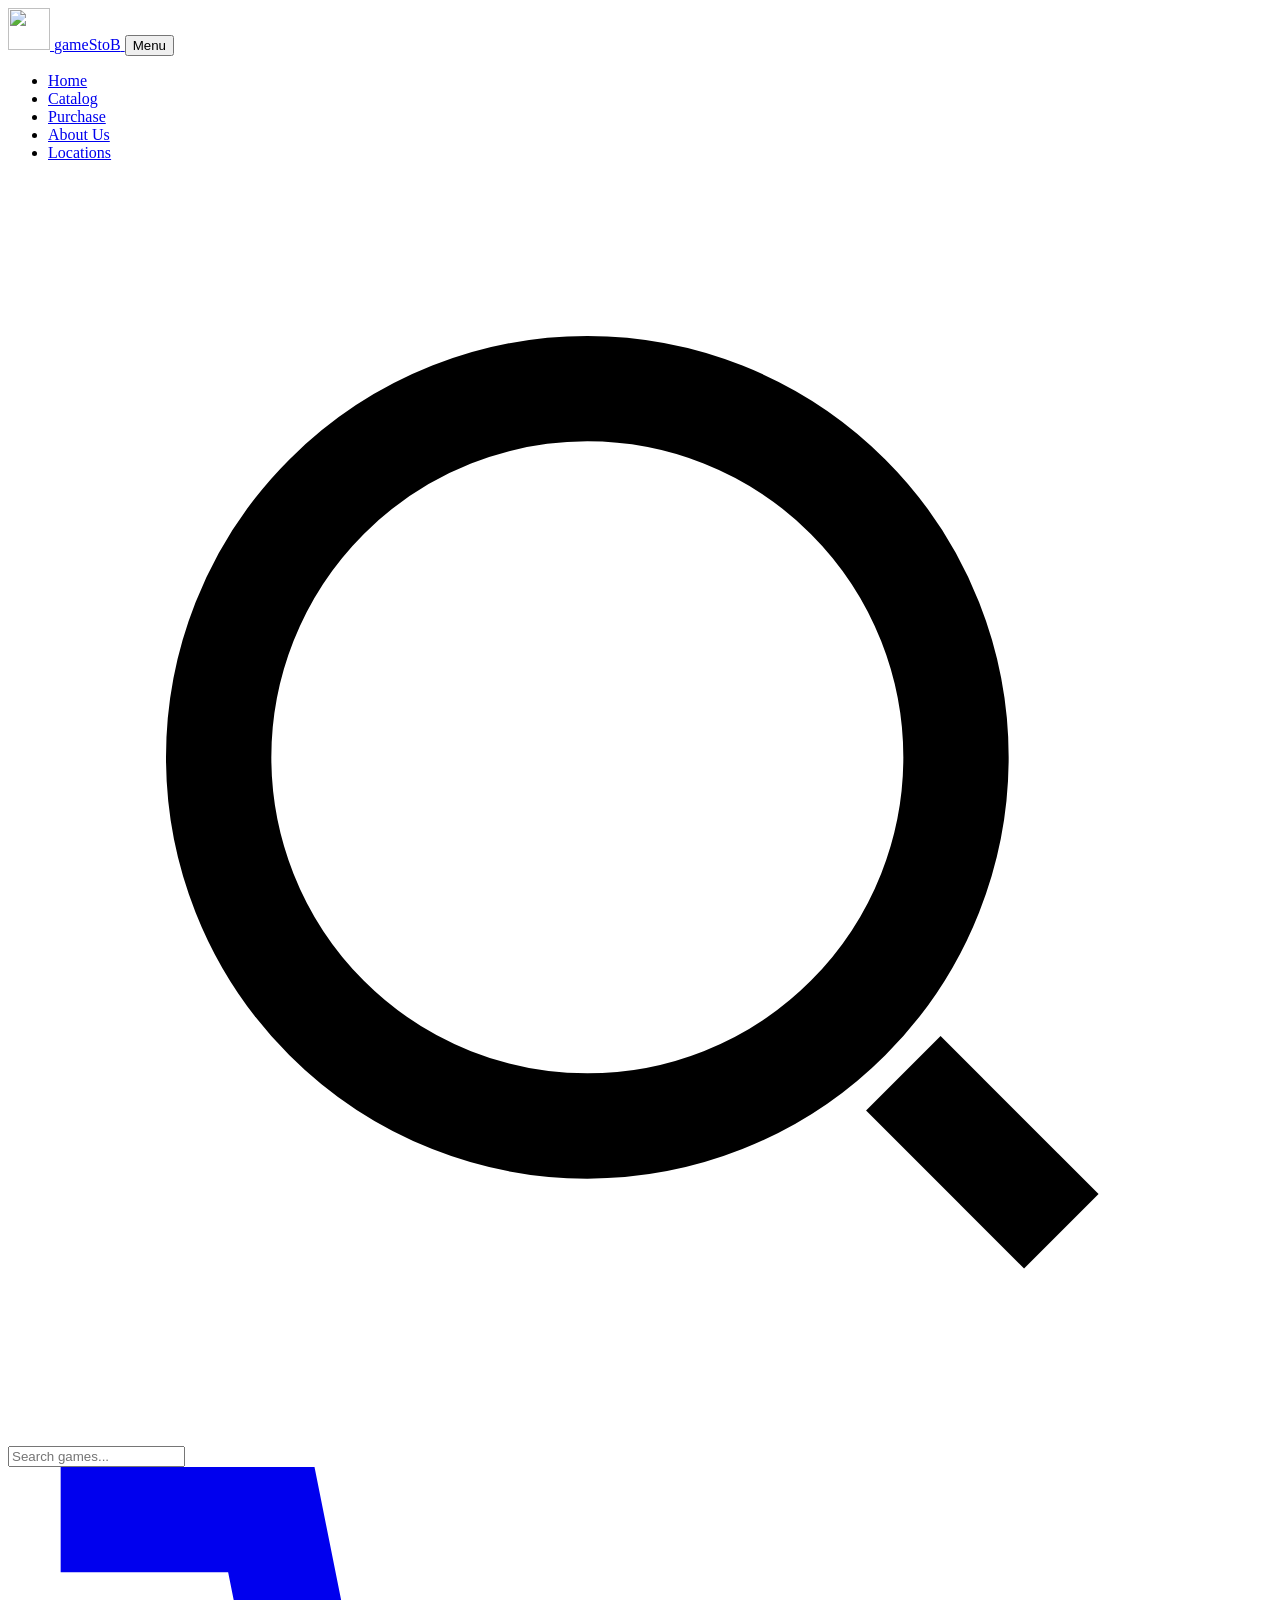
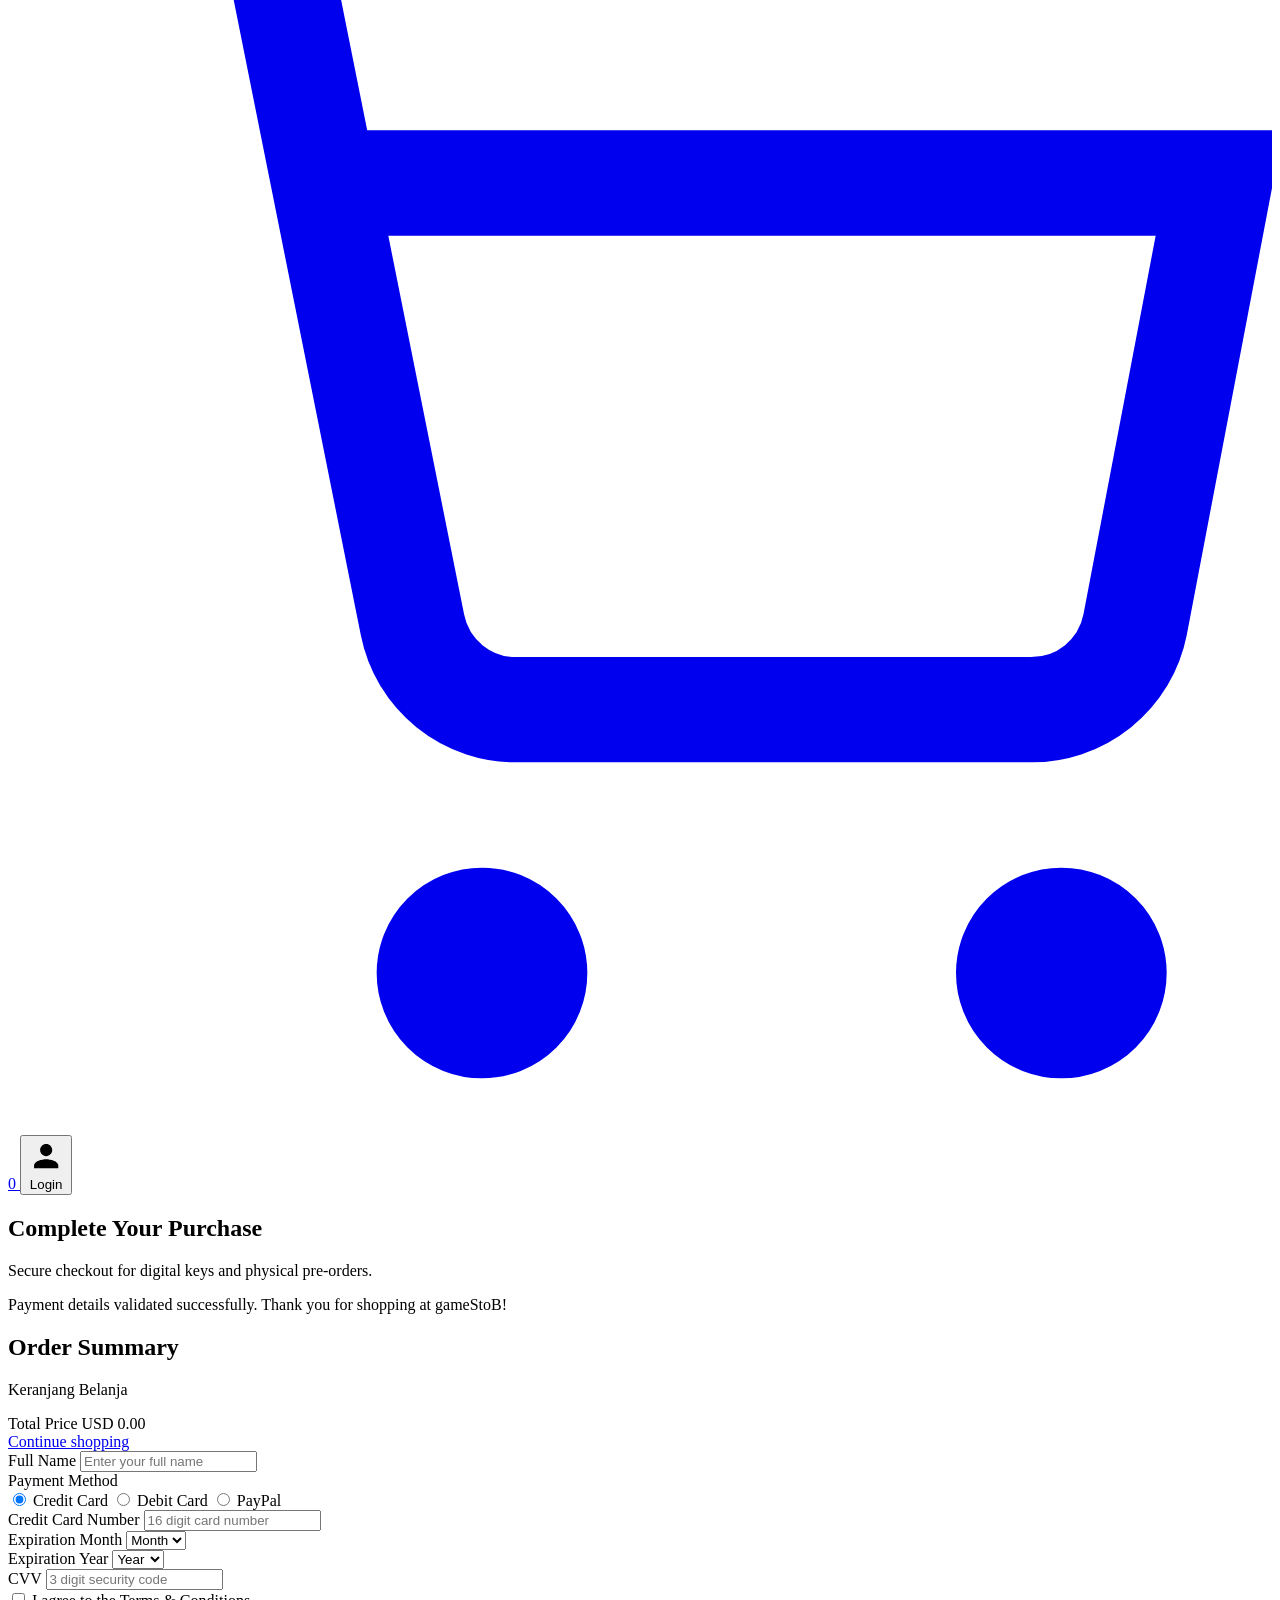
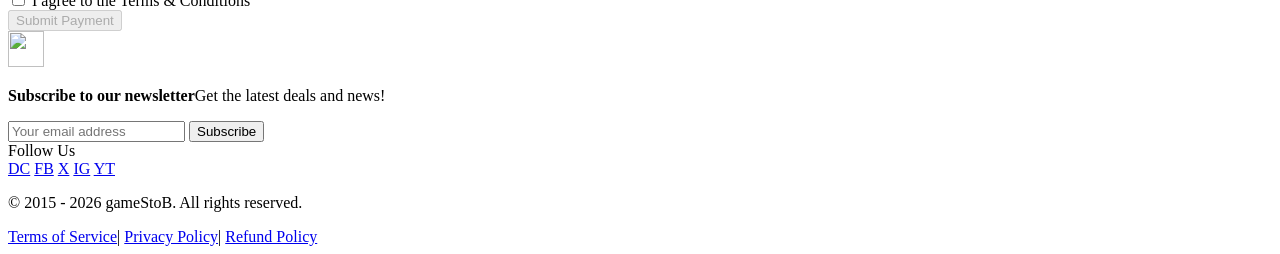
==== purchase.html @ e3c32d3b "Add files via upload" ====
<!DOCTYPE html>
<html lang="en">
<head>
  <meta charset="UTF-8">
  <meta name="viewport" content="width=device-width, initial-scale=1.0">
  <title>gameStoB - Purchase</title>
  <link rel="stylesheet" href="css/styles.css">
</head>
<body>
  <div class="glitch-bg" id="glitchBg" aria-hidden="true">
    <div class="glitch-bg__slice"></div>
    <div class="glitch-bg__noise"></div>
    <div class="glitch-bg__glow" id="glitchGlow"></div>
    <div class="glitch-bg__rgb"></div>
    <div class="glitch-bg__scanlines"></div>
  </div>

  <header class="site-header">
    <div class="header-inner">
      <a href="index.html" class="logo" aria-label="gameStoB home">
        <img src="assets/logo.png" alt="" class="logo-img" width="42" height="42">
        <span class="logo-text">gameStoB</span>
      </a>
      <button type="button" class="nav-toggle" id="navToggle" aria-label="Toggle menu">Menu</button>
      <nav class="main-nav" id="mainNav">
        <ul>
          <li><a href="index.html">Home</a></li>
          <li><a href="catalog.html">Catalog</a></li>
          <li><a href="purchase.html" class="active">Purchase</a></li>
          <li><a href="about.html">About Us</a></li>
          <li><a href="locations.html">Locations</a></li>
        </ul>
      </nav>
      <div class="header-actions">
        <form class="search-form" role="search">
          <svg viewBox="0 0 24 24" fill="none" stroke="currentColor" stroke-width="2" aria-hidden="true">
            <circle cx="11" cy="11" r="7"/><path d="M20 20l-3-3"/>
          </svg>
          <input type="search" placeholder="Search games..." aria-label="Search games">
        </form>
        <a href="purchase.html" class="cart-link" aria-label="Cart">
          <svg viewBox="0 0 24 24" fill="none" stroke="currentColor" stroke-width="2" aria-hidden="true">
            <circle cx="9" cy="21" r="1"/><circle cx="20" cy="21" r="1"/>
            <path d="M1 1h4l2.68 13.39a2 2 0 0 0 2 1.61h9.72a2 2 0 0 0 2-1.61L23 6H6"/>
          </svg>
          <span class="cart-badge" id="cartBadge">0</span>
        </a>
        <button type="button" class="btn-login">
          <svg viewBox="0 0 24 24" fill="currentColor" aria-hidden="true">
            <path d="M12 12c2.21 0 4-1.79 4-4s-1.79-4-4-4-4 1.79-4 4 1.79 4 4 4zm0 2c-2.67 0-8 1.34-8 4v2h16v-2c0-2.66-5.33-4-8-4z"/>
          </svg>
          Login
        </button>
      </div>
    </div>
  </header>

  <main>
    <section class="page-hero">
      <h1>Complete Your <span>Purchase</span></h1>
      <p>Secure checkout for digital keys and physical pre-orders.</p>
    </section>

    <div class="container purchase-page">
      <div id="formSuccess" class="form-success" role="alert">
        Payment details validated successfully. Thank you for shopping at gameStoB!
      </div>

      <div class="purchase-layout">
        <aside class="order-summary" aria-labelledby="orderSummaryTitle">
          <h2 id="orderSummaryTitle" class="order-summary__title">Order Summary</h2>
          <p class="order-summary__subtitle">Keranjang Belanja</p>
          <div id="cart-summary-list" class="cart-summary-list"></div>
          <div class="order-summary__total">
            <span class="order-summary__total-label">Total Price</span>
            <span class="order-summary__total-value" id="cart-total-price">USD 0.00</span>
          </div>
          <a href="catalog.html" class="order-summary__link">Continue shopping</a>
        </aside>

        <div class="purchase-form-column">
      <form class="purchase-form" id="purchaseForm" novalidate>
        <div class="form-group">
          <label for="fullName">Full Name</label>
          <input type="text" id="fullName" name="fullName" placeholder="Enter your full name">
          <span class="error-message" id="fullNameError"></span>
        </div>

        <div class="form-group">
          <span class="label-block">Payment Method</span>
          <div class="radio-group">
            <label><input type="radio" name="paymentMethod" value="credit" checked> Credit Card</label>
            <label><input type="radio" name="paymentMethod" value="debit"> Debit Card</label>
            <label><input type="radio" name="paymentMethod" value="paypal"> PayPal</label>
          </div>
        </div>

        <div class="form-group">
          <label for="cardNumber">Credit Card Number</label>
          <input type="text" id="cardNumber" name="cardNumber" placeholder="16 digit card number" maxlength="16">
          <span class="error-message" id="cardNumberError"></span>
        </div>

        <div class="form-row">
          <div class="form-group">
            <label for="expMonth">Expiration Month</label>
            <select id="expMonth" name="expMonth">
              <option value="">Month</option>
              <option value="01">01</option><option value="02">02</option><option value="03">03</option>
              <option value="04">04</option><option value="05">05</option><option value="06">06</option>
              <option value="07">07</option><option value="08">08</option><option value="09">09</option>
              <option value="10">10</option><option value="11">11</option><option value="12">12</option>
            </select>
          </div>
          <div class="form-group">
            <label for="expYear">Expiration Year</label>
            <select id="expYear" name="expYear">
              <option value="">Year</option>
              <option value="2026">2026</option><option value="2027">2027</option>
              <option value="2028">2028</option><option value="2029">2029</option><option value="2030">2030</option>
            </select>
          </div>
        </div>
        <span class="error-message" id="expirationError"></span>

        <div class="form-group">
          <label for="cvv">CVV</label>
          <input type="number" id="cvv" name="cvv" placeholder="3 digit security code">
          <span class="error-message" id="cvvError"></span>
        </div>

        <div class="form-group checkbox-group">
          <label>
            <input type="checkbox" id="terms" name="terms">
            I agree to the Terms &amp; Conditions
          </label>
          <span class="error-message" id="termsError"></span>
        </div>

        <button type="submit" class="btn-primary" id="submitPaymentBtn" disabled>Submit Payment</button>
      </form>
        </div>
      </div>
    </div>
  </main>

  <footer class="site-footer">
    <div class="newsletter-bar">
      <div class="newsletter-brand">
        <img src="assets/logo.png" alt="" class="logo-img" width="36" height="36">
        <p><strong>Subscribe to our newsletter</strong>Get the latest deals and news!</p>
      </div>
      <form class="newsletter-form" id="newsletterForm">
        <input type="email" placeholder="Your email address" aria-label="Email" required>
        <button type="submit" class="btn-subscribe">Subscribe</button>
      </form>
    </div>
    <div class="footer-social">
      <span>Follow Us</span>
      <div class="social-links">
        <a href="#" class="social-link" aria-label="Discord">DC</a>
        <a href="#" class="social-link" aria-label="Facebook">FB</a>
        <a href="#" class="social-link" aria-label="X">X</a>
        <a href="#" class="social-link" aria-label="Instagram">IG</a>
        <a href="#" class="social-link" aria-label="YouTube">YT</a>
      </div>
    </div>
    <div class="footer-bottom">
      <p>&copy; 2015 - 2026 gameStoB. All rights reserved.</p>
      <div class="footer-policies">
        <a href="#">Terms of Service</a><span class="sep">|</span>
        <a href="#">Privacy Policy</a><span class="sep">|</span>
        <a href="#">Refund Policy</a>
      </div>
    </div>
  </footer>
  <script src="js/script.js"></script>
</body>
</html>
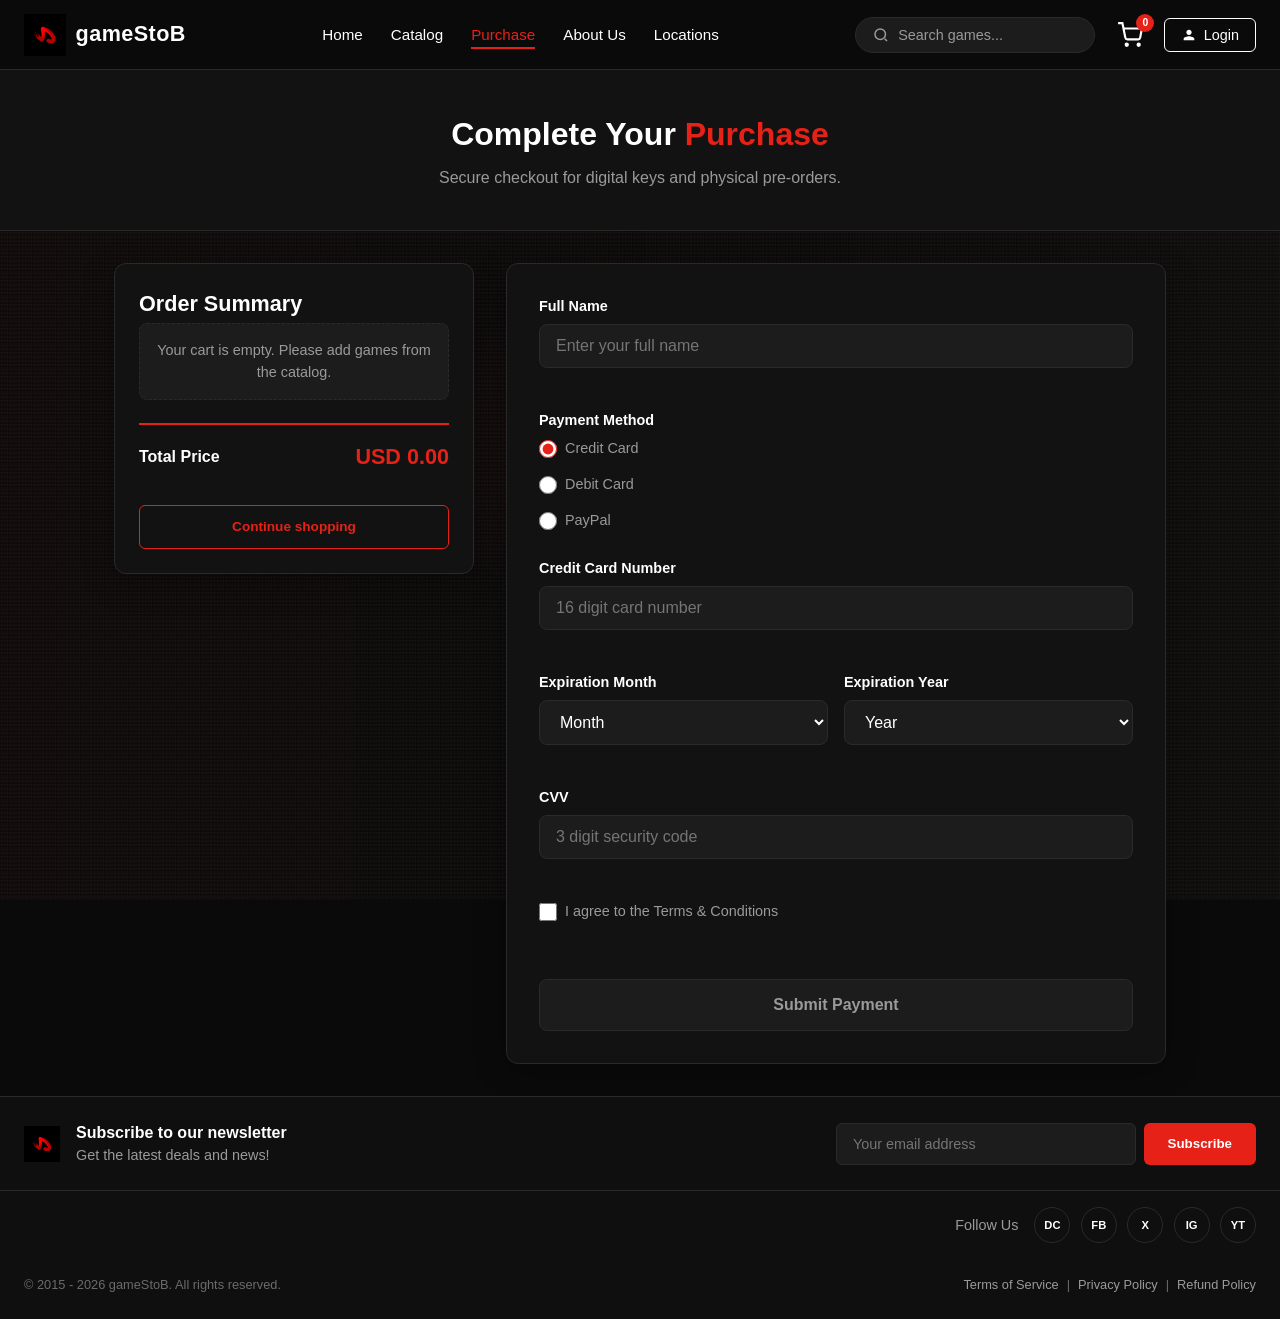
==== commit ed7f8af5: "Update purchase.html" ====
--- a/purchase.html
+++ b/purchase.html
@@ -69,7 +69,6 @@
       <div class="purchase-layout">
         <aside class="order-summary" aria-labelledby="orderSummaryTitle">
           <h2 id="orderSummaryTitle" class="order-summary__title">Order Summary</h2>
-          <p class="order-summary__subtitle">Keranjang Belanja</p>
           <div id="cart-summary-list" class="cart-summary-list"></div>
           <div class="order-summary__total">
             <span class="order-summary__total-label">Total Price</span>
--- a/css/styles.css
+++ b/css/styles.css
@@ -0,0 +1,1685 @@
+/* gameStoB - Dark theme (reference: image_0.png) */
+:root {
+  --bg: #0a0a0a;
+  --bg-section: #0f0f0f;
+  --bg-card: #121212;
+  --bg-input: #1c1c1c;
+  --bg-elevated: #181818;
+  --red: #e62117;
+  --red-hover: #ff2a20;
+  --purple-dlc: #6a26cd;
+  --white: #ffffff;
+  --text-muted: #9a9a9a;
+  --text-dim: #6b6b6b;
+  --border: #2a2a2a;
+  --mouse-x: 50%;
+  --mouse-y: 50%;
+  --glitch-x: 0px;
+  --glitch-y: 0px;
+  --rgb-shift: 0px;
+}
+
+*,
+*::before,
+*::after {
+  box-sizing: border-box;
+  margin: 0;
+  padding: 0;
+}
+
+html {
+  scroll-behavior: smooth;
+}
+
+body {
+  font-family: "Segoe UI", Roboto, "Helvetica Neue", Arial, sans-serif;
+  background-color: var(--bg);
+  color: var(--white);
+  line-height: 1.5;
+  min-height: 100vh;
+  display: flex;
+  flex-direction: column;
+  position: relative;
+  overflow-x: hidden;
+}
+
+a {
+  color: inherit;
+  text-decoration: none;
+  transition: color 0.3s ease, opacity 0.3s ease;
+}
+
+img {
+  max-width: 100%;
+  display: block;
+}
+
+/* Glitch background */
+.glitch-bg {
+  position: fixed;
+  inset: 0;
+  z-index: 0;
+  pointer-events: none;
+  overflow: hidden;
+}
+
+.glitch-bg__slice {
+  position: absolute;
+  inset: 0;
+  background: repeating-linear-gradient(
+    90deg,
+    transparent 0,
+    transparent 2px,
+    rgba(230, 33, 23, 0.02) 2px,
+    rgba(230, 33, 23, 0.02) 4px
+  );
+  transform: translate(var(--glitch-x), var(--glitch-y));
+  transition: transform 0.05s linear;
+}
+
+.glitch-bg__noise {
+  position: absolute;
+  inset: 0;
+  opacity: 0.035;
+  background-image: radial-gradient(var(--white) 1px, transparent 1px);
+  background-size: 3px 3px;
+}
+
+.glitch-bg__glow {
+  position: absolute;
+  width: 400px;
+  height: 400px;
+  left: var(--mouse-x);
+  top: var(--mouse-y);
+  transform: translate(-50%, -50%);
+  background: radial-gradient(
+    circle,
+    rgba(230, 33, 23, 0.12) 0%,
+    rgba(230, 33, 23, 0.04) 40%,
+    transparent 70%
+  );
+  transition: left 0.12s ease, top 0.12s ease;
+}
+
+.glitch-bg__rgb {
+  position: absolute;
+  inset: 0;
+  mix-blend-mode: screen;
+  opacity: 0.04;
+  background: linear-gradient(
+    90deg,
+    rgba(230, 33, 23, 0.5) 0%,
+    transparent 50%,
+    rgba(255, 255, 255, 0.3) 100%
+  );
+  transform: translateX(var(--rgb-shift));
+}
+
+.glitch-bg__scanlines {
+  position: absolute;
+  inset: 0;
+  background: repeating-linear-gradient(
+    0deg,
+    transparent,
+    transparent 2px,
+    rgba(255, 255, 255, 0.015) 2px,
+    rgba(255, 255, 255, 0.015) 4px
+  );
+  animation: scanlines 10s linear infinite;
+}
+
+.glitch-bg.glitch-active .glitch-bg__slice {
+  animation: glitch-slice 0.2s steps(3) 1;
+}
+
+@keyframes scanlines {
+  0% { transform: translateY(0); }
+  100% { transform: translateY(30px); }
+}
+
+@keyframes glitch-slice {
+  0% { clip-path: inset(0 0 0 0); }
+  33% { clip-path: inset(20% 0 60% 0); transform: translate(4px, -2px); }
+  66% { clip-path: inset(60% 0 10% 0); transform: translate(-4px, 2px); }
+  100% { clip-path: inset(0 0 0 0); transform: translate(var(--glitch-x), var(--glitch-y)); }
+}
+
+.site-header,
+main,
+.site-footer {
+  position: relative;
+  z-index: 1;
+}
+
+/* Header */
+.site-header {
+  background-color: var(--bg);
+  border-bottom: 1px solid var(--border);
+  position: sticky;
+  top: 0;
+  z-index: 1000;
+}
+
+.header-inner {
+  display: flex;
+  align-items: center;
+  justify-content: space-between;
+  gap: 1.5rem;
+  max-width: 1400px;
+  margin: 0 auto;
+  padding: 0.85rem 1.5rem;
+}
+
+.logo {
+  display: flex;
+  align-items: center;
+  gap: 0.6rem;
+  flex-shrink: 0;
+  transition: opacity 0.3s ease;
+}
+
+.logo:hover {
+  opacity: 0.9;
+}
+
+.logo-img {
+  height: 42px;
+  width: auto;
+  display: block;
+  object-fit: contain;
+  flex-shrink: 0;
+}
+
+.logo-text {
+  font-size: 1.35rem;
+  font-weight: 800;
+  color: var(--white);
+  letter-spacing: 0.02em;
+}
+
+.main-nav ul {
+  display: flex;
+  list-style: none;
+  gap: 1.75rem;
+}
+
+.main-nav a {
+  color: var(--white);
+  font-weight: 500;
+  font-size: 0.95rem;
+  padding-bottom: 0.25rem;
+  border-bottom: 2px solid transparent;
+  transition: color 0.3s ease, border-color 0.3s ease;
+}
+
+.main-nav a:hover,
+.main-nav a.active {
+  color: var(--red);
+  border-bottom-color: var(--red);
+}
+
+.header-actions {
+  display: flex;
+  align-items: center;
+  gap: 1rem;
+  flex-shrink: 0;
+}
+
+.search-form {
+  display: flex;
+  align-items: center;
+  background: var(--bg-input);
+  border-radius: 999px;
+  padding: 0.5rem 1rem;
+  min-width: 220px;
+  border: 1px solid var(--border);
+  transition: border-color 0.3s ease, box-shadow 0.3s ease;
+}
+
+.search-form:focus-within {
+  border-color: var(--red);
+  box-shadow: 0 0 0 2px rgba(230, 33, 23, 0.2);
+}
+
+.search-form svg {
+  width: 18px;
+  height: 18px;
+  color: var(--text-muted);
+  flex-shrink: 0;
+}
+
+.search-form input {
+  flex: 1;
+  border: none;
+  background: transparent;
+  color: var(--white);
+  margin-left: 0.5rem;
+  font-size: 0.9rem;
+  outline: none;
+}
+
+.search-form input::placeholder {
+  color: var(--text-muted);
+}
+
+.cart-link {
+  position: relative;
+  display: flex;
+  align-items: center;
+  padding: 0.35rem;
+  transition: transform 0.3s ease;
+}
+
+.cart-link:hover {
+  transform: scale(1.08);
+}
+
+.cart-link svg {
+  width: 26px;
+  height: 26px;
+  color: var(--white);
+}
+
+.cart-badge {
+  position: absolute;
+  top: -2px;
+  right: -6px;
+  background: var(--red);
+  color: var(--white);
+  font-size: 0.65rem;
+  font-weight: 700;
+  min-width: 18px;
+  height: 18px;
+  border-radius: 50%;
+  display: flex;
+  align-items: center;
+  justify-content: center;
+}
+
+.btn-login {
+  display: flex;
+  align-items: center;
+  gap: 0.4rem;
+  padding: 0.5rem 1rem;
+  border: 1px solid var(--white);
+  border-radius: 6px;
+  background: transparent;
+  color: var(--white);
+  font-size: 0.9rem;
+  cursor: pointer;
+  transition: background 0.3s ease, border-color 0.3s ease, color 0.3s ease;
+}
+
+.btn-login:hover {
+  background: var(--white);
+  color: var(--bg);
+}
+
+.btn-login svg {
+  width: 16px;
+  height: 16px;
+}
+
+.nav-toggle {
+  display: none;
+  background: transparent;
+  border: 1px solid var(--red);
+  color: var(--red);
+  padding: 0.4rem 0.75rem;
+  border-radius: 6px;
+  cursor: pointer;
+  font-size: 0.9rem;
+}
+
+/* Hero carousel */
+.hero-section {
+  max-width: 1400px;
+  margin: 0 auto;
+  padding: 1rem 1.5rem 0;
+}
+
+.hero-carousel {
+  position: relative;
+  border-radius: 12px;
+  overflow: hidden;
+  min-height: min(65vh, 620px);
+  box-shadow: 0 12px 40px rgba(0, 0, 0, 0.5);
+}
+
+.hero-track-wrapper {
+  overflow: hidden;
+  height: 100%;
+  min-height: min(65vh, 620px);
+}
+
+.hero-track {
+  display: flex;
+  height: 100%;
+  min-height: min(65vh, 620px);
+  transition: transform 0.6s ease;
+}
+
+.hero-slide {
+  min-width: 100%;
+  position: relative;
+  min-height: min(65vh, 620px);
+  display: flex;
+  align-items: center;
+}
+
+.hero-slide__bg {
+  position: absolute;
+  inset: 0;
+  width: 100%;
+  height: 100%;
+  object-fit: cover;
+}
+
+.hero-slide__overlay {
+  position: absolute;
+  inset: 0;
+  background: linear-gradient(
+    90deg,
+    rgba(0, 0, 0, 0.85) 0%,
+    rgba(0, 0, 0, 0.5) 45%,
+    rgba(0, 0, 0, 0.25) 100%
+  );
+}
+
+.hero-slide__stripe {
+  position: absolute;
+  width: 280px;
+  height: 120px;
+  background: var(--red);
+  opacity: 0.85;
+  transform: skewX(-25deg);
+  z-index: 2;
+}
+
+.hero-slide__stripe--top {
+  top: 0;
+  right: 8%;
+}
+
+.hero-slide__stripe--bottom {
+  bottom: 10%;
+  right: 20%;
+  width: 200px;
+  height: 80px;
+  opacity: 0.6;
+}
+
+.hero-slide__content {
+  position: relative;
+  z-index: 3;
+  padding: 3rem 4rem;
+  max-width: 560px;
+}
+
+.hero-slide__label {
+  font-size: 1.5rem;
+  font-weight: 700;
+  letter-spacing: 0.15em;
+  color: var(--white);
+  margin-bottom: 0.25rem;
+}
+
+.hero-slide__title {
+  font-size: clamp(2.5rem, 5vw, 4rem);
+  font-weight: 900;
+  color: var(--red);
+  line-height: 1.05;
+  margin-bottom: 0.75rem;
+}
+
+.hero-slide__discount {
+  font-size: 1.35rem;
+  font-weight: 700;
+  color: var(--white);
+  margin-bottom: 0.5rem;
+}
+
+.hero-slide__discount strong {
+  color: var(--red);
+  font-size: 1.75rem;
+}
+
+.hero-slide__desc {
+  color: var(--text-muted);
+  font-size: 0.95rem;
+  margin-bottom: 1.5rem;
+}
+
+.btn-shop {
+  display: inline-flex;
+  align-items: center;
+  gap: 0.35rem;
+  padding: 0.85rem 1.75rem;
+  background: var(--red);
+  color: var(--white);
+  font-weight: 700;
+  font-size: 0.95rem;
+  border: none;
+  border-radius: 6px;
+  cursor: pointer;
+  transition: background 0.3s ease, box-shadow 0.3s ease, transform 0.3s ease;
+}
+
+.btn-shop:hover {
+  background: var(--red-hover);
+  box-shadow: 0 4px 20px rgba(230, 33, 23, 0.5);
+  transform: translateY(-2px);
+}
+
+.hero-arrow {
+  position: absolute;
+  top: 50%;
+  transform: translateY(-50%);
+  z-index: 10;
+  width: 44px;
+  height: 44px;
+  border-radius: 50%;
+  background: rgba(0, 0, 0, 0.6);
+  border: 1px solid rgba(255, 255, 255, 0.3);
+  color: var(--white);
+  font-size: 1.25rem;
+  cursor: pointer;
+  display: flex;
+  align-items: center;
+  justify-content: center;
+  transition: background 0.3s ease, border-color 0.3s ease;
+}
+
+.hero-arrow:hover {
+  background: var(--red);
+  border-color: var(--red);
+}
+
+.hero-arrow--prev { left: 1rem; }
+.hero-arrow--next { right: 1rem; }
+
+.hero-dots {
+  position: absolute;
+  bottom: 1.25rem;
+  left: 50%;
+  transform: translateX(-50%);
+  display: flex;
+  gap: 0.5rem;
+  z-index: 10;
+}
+
+.hero-dot {
+  width: 10px;
+  height: 10px;
+  border-radius: 50%;
+  border: none;
+  background: rgba(255, 255, 255, 0.5);
+  cursor: pointer;
+  transition: background 0.3s ease, transform 0.3s ease;
+}
+
+.hero-dot.active,
+.hero-dot:hover {
+  background: var(--red);
+  transform: scale(1.2);
+}
+
+/* Features bar */
+.features-bar {
+  max-width: 1400px;
+  margin: 0 auto;
+  padding: 1.25rem 1.5rem;
+  display: grid;
+  grid-template-columns: repeat(3, 1fr);
+  gap: 1.5rem;
+  background: var(--bg-card);
+  border-radius: 0 0 8px 8px;
+  margin-top: -4px;
+}
+
+.feature-item {
+  display: flex;
+  align-items: flex-start;
+  gap: 1rem;
+  padding: 0.5rem;
+  transition: transform 0.3s ease;
+}
+
+.feature-item:hover {
+  transform: translateY(-2px);
+}
+
+.feature-icon {
+  width: 40px;
+  height: 40px;
+  color: var(--red);
+  flex-shrink: 0;
+}
+
+.feature-item h3 {
+  font-size: 1rem;
+  font-weight: 700;
+  margin-bottom: 0.2rem;
+}
+
+.feature-item p {
+  font-size: 0.85rem;
+  color: var(--text-muted);
+}
+
+/* Main layout */
+.container {
+  max-width: 1400px;
+  margin: 0 auto;
+  padding: 2rem 1.5rem;
+}
+
+.home-layout {
+  display: grid;
+  grid-template-columns: 1fr 300px;
+  gap: 2rem;
+  align-items: start;
+}
+
+.home-main {
+  display: flex;
+  flex-direction: column;
+  gap: 2.5rem;
+}
+
+.section-header {
+  display: flex;
+  align-items: center;
+  justify-content: space-between;
+  margin-bottom: 1.25rem;
+}
+
+.section-header h2 {
+  font-size: 1.5rem;
+  font-weight: 700;
+}
+
+.link-view-all {
+  color: var(--red);
+  font-weight: 600;
+  font-size: 0.9rem;
+  transition: opacity 0.3s ease;
+}
+
+.link-view-all:hover {
+  opacity: 0.8;
+  text-decoration: underline;
+}
+
+/* Release cards grid */
+.releases-grid {
+  display: grid;
+  grid-template-columns: repeat(5, 1fr);
+  gap: 1rem;
+}
+
+.release-card {
+  background: var(--bg-card);
+  border-radius: 10px;
+  overflow: hidden;
+  border: 1px solid var(--border);
+  display: flex;
+  flex-direction: column;
+  transition: transform 0.3s ease, box-shadow 0.3s ease, border-color 0.3s ease;
+}
+
+.release-card:hover {
+  transform: translateY(-6px);
+  border-color: rgba(230, 33, 23, 0.4);
+  box-shadow: 0 10px 24px rgba(0, 0, 0, 0.4);
+}
+
+.release-card__img-wrap {
+  position: relative;
+  aspect-ratio: 3 / 4;
+  overflow: hidden;
+}
+
+.release-card__img-wrap img {
+  width: 100%;
+  height: 100%;
+  object-fit: cover;
+}
+
+.badge-new {
+  position: absolute;
+  top: 8px;
+  right: 8px;
+  background: var(--red);
+  color: var(--white);
+  font-size: 0.65rem;
+  font-weight: 800;
+  padding: 0.2rem 0.45rem;
+  border-radius: 4px;
+  letter-spacing: 0.05em;
+}
+
+.badge-dlc {
+  position: absolute;
+  top: 8px;
+  right: 8px;
+  background: var(--purple-dlc);
+  color: var(--white);
+  font-size: 0.65rem;
+  font-weight: 800;
+  padding: 0.2rem 0.45rem;
+  border-radius: 4px;
+}
+
+.release-card__body {
+  padding: 0.85rem;
+  display: flex;
+  flex-direction: column;
+  flex: 1;
+}
+
+.release-card__title {
+  font-size: 0.9rem;
+  font-weight: 700;
+  margin-bottom: 0.2rem;
+  line-height: 1.3;
+}
+
+.release-card__subtitle {
+  font-size: 0.75rem;
+  color: var(--text-muted);
+  margin-bottom: 0.5rem;
+  flex: 1;
+}
+
+.release-card__meta {
+  display: flex;
+  justify-content: space-between;
+  align-items: center;
+  font-size: 0.8rem;
+}
+
+.release-card__platform {
+  color: var(--text-muted);
+}
+
+.release-card__price {
+  font-weight: 700;
+  color: var(--white);
+}
+
+.release-card__actions {
+  display: flex;
+  flex-direction: column;
+  gap: 0.5rem;
+  margin-top: 0.75rem;
+  padding-top: 0.75rem;
+  border-top: 1px solid var(--border);
+}
+
+.btn-card {
+  width: 100%;
+  padding: 0.55rem 0.75rem;
+  font-size: 0.75rem;
+  font-weight: 700;
+  border-radius: 6px;
+  cursor: pointer;
+  transition: background 0.3s ease, color 0.3s ease, border-color 0.3s ease,
+    box-shadow 0.3s ease, transform 0.3s ease;
+  text-align: center;
+}
+
+.btn-buy-now {
+  background: var(--red);
+  color: var(--white);
+  border: 2px solid var(--red);
+}
+
+.btn-buy-now:hover {
+  background: var(--red-hover);
+  border-color: var(--red-hover);
+  box-shadow: 0 4px 14px rgba(230, 33, 23, 0.45);
+  transform: translateY(-1px);
+}
+
+.btn-add-cart {
+  background: transparent;
+  color: var(--white);
+  border: 2px solid var(--red);
+}
+
+.btn-add-cart:hover {
+  background: rgba(230, 33, 23, 0.12);
+  box-shadow: 0 0 12px rgba(230, 33, 23, 0.25);
+  transform: translateY(-1px);
+}
+
+.cart-badge.pulse {
+  animation: cart-pulse 0.45s ease;
+}
+
+@keyframes cart-pulse {
+  0% { transform: scale(1); }
+  50% { transform: scale(1.25); }
+  100% { transform: scale(1); }
+}
+
+/* Cart toast notification */
+.cart-toast {
+  position: fixed;
+  bottom: 2rem;
+  right: 2rem;
+  z-index: 2000;
+  display: flex;
+  align-items: center;
+  gap: 0.75rem;
+  padding: 1rem 1.25rem;
+  background: var(--bg-card);
+  border: 1px solid var(--red);
+  border-left: 4px solid var(--red);
+  border-radius: 10px;
+  box-shadow: 0 12px 32px rgba(0, 0, 0, 0.5), 0 0 20px rgba(230, 33, 23, 0.2);
+  color: var(--white);
+  font-size: 0.9rem;
+  font-weight: 600;
+  max-width: 320px;
+  opacity: 0;
+  transform: translateY(20px) translateX(10px);
+  pointer-events: none;
+  transition: opacity 0.35s ease, transform 0.35s ease;
+}
+
+.cart-toast.visible {
+  opacity: 1;
+  transform: translateY(0) translateX(0);
+  pointer-events: auto;
+}
+
+.cart-toast__icon {
+  width: 28px;
+  height: 28px;
+  min-width: 28px;
+  border-radius: 50%;
+  background: var(--red);
+  color: var(--white);
+  display: flex;
+  align-items: center;
+  justify-content: center;
+  font-size: 0.85rem;
+  font-weight: 800;
+}
+
+/* DLC grid - slightly wider cards */
+.dlcs-grid {
+  display: grid;
+  grid-template-columns: repeat(5, 1fr);
+  gap: 1rem;
+}
+
+.dlc-card .release-card__img-wrap {
+  aspect-ratio: 16 / 10;
+}
+
+/* Best sellers sidebar */
+.bestsellers-panel {
+  background: var(--bg-card);
+  border-radius: 10px;
+  border: 1px solid var(--border);
+  padding: 1.25rem;
+  position: sticky;
+  top: 90px;
+}
+
+.bestseller-list {
+  display: flex;
+  flex-direction: column;
+  gap: 1rem;
+  list-style: none;
+}
+
+.bestseller-item {
+  display: flex;
+  align-items: center;
+  gap: 0.75rem;
+  padding: 0.5rem;
+  border-radius: 8px;
+  transition: background 0.3s ease;
+}
+
+.bestseller-item:hover {
+  background: var(--bg-elevated);
+}
+
+.rank-circle {
+  width: 28px;
+  height: 28px;
+  min-width: 28px;
+  border-radius: 50%;
+  background: var(--red);
+  color: var(--white);
+  font-size: 0.8rem;
+  font-weight: 800;
+  display: flex;
+  align-items: center;
+  justify-content: center;
+}
+
+.bestseller-thumb {
+  width: 72px;
+  height: 48px;
+  border-radius: 6px;
+  overflow: hidden;
+  flex-shrink: 0;
+}
+
+.bestseller-thumb img {
+  width: 100%;
+  height: 100%;
+  object-fit: cover;
+}
+
+.bestseller-info {
+  flex: 1;
+  min-width: 0;
+}
+
+.bestseller-info h4 {
+  font-size: 0.85rem;
+  font-weight: 700;
+  margin-bottom: 0.15rem;
+  white-space: nowrap;
+  overflow: hidden;
+  text-overflow: ellipsis;
+}
+
+.bestseller-info .edition {
+  font-size: 0.7rem;
+  color: var(--text-muted);
+}
+
+.bestseller-price {
+  font-weight: 700;
+  font-size: 0.85rem;
+  white-space: nowrap;
+}
+
+/* Footer */
+.site-footer {
+  background: var(--bg-section);
+  border-top: 1px solid var(--border);
+  margin-top: auto;
+}
+
+.newsletter-bar {
+  display: flex;
+  align-items: center;
+  justify-content: space-between;
+  flex-wrap: wrap;
+  gap: 1.5rem;
+  max-width: 1400px;
+  margin: 0 auto;
+  padding: 1.5rem 1.5rem;
+  border-bottom: 1px solid var(--border);
+}
+
+.newsletter-brand {
+  display: flex;
+  align-items: center;
+  gap: 1rem;
+}
+
+.newsletter-brand .logo-img {
+  height: 36px;
+}
+
+.newsletter-brand p {
+  font-size: 0.9rem;
+  color: var(--text-muted);
+}
+
+.newsletter-brand strong {
+  color: var(--white);
+  display: block;
+  font-size: 1rem;
+}
+
+.newsletter-form {
+  display: flex;
+  gap: 0.5rem;
+  flex: 1;
+  max-width: 420px;
+}
+
+.newsletter-form input {
+  flex: 1;
+  padding: 0.75rem 1rem;
+  background: var(--bg-input);
+  border: 1px solid var(--border);
+  border-radius: 6px;
+  color: var(--white);
+  font-size: 0.9rem;
+  outline: none;
+  transition: border-color 0.3s ease;
+}
+
+.newsletter-form input:focus {
+  border-color: var(--red);
+}
+
+.btn-subscribe {
+  padding: 0.75rem 1.5rem;
+  background: var(--red);
+  color: var(--white);
+  border: none;
+  border-radius: 6px;
+  font-weight: 700;
+  cursor: pointer;
+  transition: background 0.3s ease, box-shadow 0.3s ease;
+}
+
+.btn-subscribe:hover {
+  background: var(--red-hover);
+  box-shadow: 0 4px 16px rgba(230, 33, 23, 0.4);
+}
+
+.footer-social {
+  max-width: 1400px;
+  margin: 0 auto;
+  padding: 1rem 1.5rem;
+  display: flex;
+  align-items: center;
+  justify-content: flex-end;
+  gap: 1rem;
+}
+
+.footer-social span {
+  color: var(--text-muted);
+  font-size: 0.9rem;
+}
+
+.social-links {
+  display: flex;
+  gap: 0.65rem;
+}
+
+.social-link {
+  width: 36px;
+  height: 36px;
+  border-radius: 50%;
+  border: 1px solid var(--border);
+  display: flex;
+  align-items: center;
+  justify-content: center;
+  color: var(--white);
+  font-size: 0.7rem;
+  font-weight: 700;
+  transition: border-color 0.3s ease, background 0.3s ease, color 0.3s ease;
+}
+
+.social-link:hover {
+  border-color: var(--red);
+  background: var(--red);
+  color: var(--white);
+}
+
+.footer-bottom {
+  max-width: 1400px;
+  margin: 0 auto;
+  padding: 1rem 1.5rem 1.5rem;
+  display: flex;
+  align-items: center;
+  justify-content: space-between;
+  flex-wrap: wrap;
+  gap: 1rem;
+  font-size: 0.8rem;
+  color: var(--text-dim);
+}
+
+.footer-policies {
+  display: flex;
+  align-items: center;
+  gap: 0.5rem;
+}
+
+.footer-policies a {
+  color: var(--text-muted);
+  transition: color 0.3s ease;
+}
+
+.footer-policies a:hover {
+  color: var(--red);
+}
+
+.footer-policies .sep {
+  color: var(--text-dim);
+}
+
+/* Page hero (inner pages) */
+.page-hero {
+  background: var(--bg-card);
+  border-bottom: 1px solid var(--border);
+  padding: 2.5rem 1.5rem;
+  text-align: center;
+}
+
+.page-hero h1 {
+  font-size: 2rem;
+  font-weight: 800;
+  margin-bottom: 0.5rem;
+}
+
+.page-hero h1 span {
+  color: var(--red);
+}
+
+.page-hero p {
+  color: var(--text-muted);
+  max-width: 640px;
+  margin: 0 auto;
+}
+
+/* Catalog */
+.catalog-toolbar {
+  display: flex;
+  flex-wrap: wrap;
+  gap: 1rem;
+  margin-bottom: 2rem;
+  padding: 1.25rem;
+  background: var(--bg-card);
+  border-radius: 10px;
+  border: 1px solid var(--border);
+}
+
+.catalog-toolbar label {
+  color: var(--text-muted);
+  font-size: 0.85rem;
+  font-weight: 600;
+}
+
+.catalog-toolbar select {
+  padding: 0.5rem 1rem;
+  background: var(--bg-input);
+  border: 1px solid var(--border);
+  border-radius: 6px;
+  color: var(--white);
+  margin-left: 0.5rem;
+  cursor: pointer;
+  transition: border-color 0.3s ease;
+}
+
+.catalog-toolbar select:focus {
+  border-color: var(--red);
+  outline: none;
+}
+
+.catalog-grid {
+  display: grid;
+  grid-template-columns: repeat(auto-fill, minmax(200px, 1fr));
+  gap: 1.25rem;
+}
+
+/* Purchase form */
+.purchase-page {
+  max-width: 1100px;
+  margin: 0 auto;
+}
+
+.purchase-layout {
+  display: grid;
+  grid-template-columns: 360px 1fr;
+  gap: 2rem;
+  align-items: start;
+}
+
+.order-summary {
+  background: var(--bg-card);
+  border: 1px solid var(--border);
+  border-radius: 12px;
+  padding: 1.5rem;
+  position: sticky;
+  top: 90px;
+  box-shadow: 0 8px 32px rgba(0, 0, 0, 0.3);
+}
+
+.order-summary__title {
+  font-size: 1.35rem;
+  font-weight: 800;
+  color: var(--white);
+  margin-bottom: 0.15rem;
+}
+
+.order-summary__subtitle {
+  font-size: 0.8rem;
+  color: var(--red);
+  font-weight: 600;
+  text-transform: uppercase;
+  letter-spacing: 0.06em;
+  margin-bottom: 1.25rem;
+  padding-bottom: 1rem;
+  border-bottom: 1px solid var(--border);
+}
+
+.cart-summary-list {
+  display: flex;
+  flex-direction: column;
+  gap: 0.85rem;
+  min-height: 80px;
+  margin-bottom: 1.25rem;
+}
+
+.cart-summary-empty {
+  color: var(--text-muted);
+  font-size: 0.9rem;
+  line-height: 1.5;
+  padding: 1rem;
+  background: var(--bg-input);
+  border-radius: 8px;
+  border: 1px dashed var(--border);
+  text-align: center;
+}
+
+.cart-summary-item {
+  display: grid;
+  grid-template-columns: auto 1fr auto;
+  gap: 0.35rem 0.75rem;
+  padding: 0.85rem;
+  background: var(--bg-elevated);
+  border-radius: 8px;
+  border-left: 3px solid var(--red);
+  transition: box-shadow 0.3s ease;
+}
+
+.cart-remove-btn {
+  grid-column: 1;
+  grid-row: 1 / 3;
+  align-self: center;
+  width: 28px;
+  height: 28px;
+  min-width: 28px;
+  padding: 0;
+  border: 2px solid var(--red);
+  border-radius: 6px;
+  background: transparent;
+  color: var(--red);
+  font-size: 1.25rem;
+  font-weight: 700;
+  line-height: 1;
+  cursor: pointer;
+  display: flex;
+  align-items: center;
+  justify-content: center;
+  transition: background 0.3s ease, color 0.3s ease, transform 0.3s ease;
+}
+
+.cart-remove-btn:hover {
+  background: var(--red);
+  color: var(--white);
+  transform: scale(1.05);
+}
+
+.cart-summary-item:hover {
+  box-shadow: 0 4px 12px rgba(230, 33, 23, 0.15);
+}
+
+.cart-summary-item__title {
+  grid-column: 2;
+  font-size: 0.9rem;
+  font-weight: 700;
+  color: var(--white);
+  line-height: 1.3;
+}
+
+.cart-summary-item__platform {
+  grid-column: 2;
+  font-size: 0.75rem;
+  color: var(--text-muted);
+}
+
+.cart-summary-item__qty {
+  grid-column: 3;
+  grid-row: 1 / 3;
+  align-self: center;
+  font-size: 0.75rem;
+  font-weight: 700;
+  color: var(--white);
+  background: var(--red);
+  padding: 0.25rem 0.5rem;
+  border-radius: 4px;
+  min-width: 28px;
+  text-align: center;
+}
+
+.cart-summary-item__price {
+  grid-column: 1 / -1;
+  font-size: 0.85rem;
+  font-weight: 700;
+  color: var(--red);
+  text-align: right;
+}
+
+.order-summary__total {
+  display: flex;
+  justify-content: space-between;
+  align-items: center;
+  padding: 1rem 0;
+  border-top: 2px solid var(--red);
+  margin-bottom: 1rem;
+}
+
+.order-summary__total-label {
+  font-size: 1rem;
+  font-weight: 700;
+  color: var(--white);
+}
+
+.order-summary__total-value {
+  font-size: 1.35rem;
+  font-weight: 800;
+  color: var(--red);
+}
+
+.order-summary__link {
+  display: block;
+  text-align: center;
+  font-size: 0.85rem;
+  font-weight: 600;
+  color: var(--red);
+  padding: 0.65rem;
+  border: 1px solid var(--red);
+  border-radius: 6px;
+  transition: background 0.3s ease, color 0.3s ease;
+}
+
+.order-summary__link:hover {
+  background: var(--red);
+  color: var(--white);
+}
+
+.purchase-form-column {
+  min-width: 0;
+}
+
+.purchase-form {
+  background: var(--bg-card);
+  padding: 2rem;
+  border-radius: 12px;
+  border: 1px solid var(--border);
+  box-shadow: 0 8px 32px rgba(0, 0, 0, 0.3);
+}
+
+.form-group {
+  margin-bottom: 1.25rem;
+}
+
+.form-group label,
+.label-block {
+  display: block;
+  margin-bottom: 0.4rem;
+  color: var(--white);
+  font-weight: 600;
+  font-size: 0.9rem;
+}
+
+.form-group input[type="text"],
+.form-group input[type="number"],
+.form-group select {
+  width: 100%;
+  padding: 0.75rem 1rem;
+  background: var(--bg-input);
+  border: 1px solid var(--border);
+  border-radius: 8px;
+  color: var(--white);
+  font-size: 1rem;
+  transition: border-color 0.3s ease, box-shadow 0.3s ease;
+}
+
+.form-group input:focus,
+.form-group select:focus {
+  border-color: var(--red);
+  box-shadow: 0 0 0 2px rgba(230, 33, 23, 0.2);
+  outline: none;
+}
+
+.radio-group,
+.checkbox-group {
+  display: flex;
+  flex-direction: column;
+  gap: 0.5rem;
+}
+
+.radio-group label,
+.checkbox-group label {
+  display: flex;
+  align-items: center;
+  gap: 0.5rem;
+  font-weight: 400;
+  color: var(--text-muted);
+  cursor: pointer;
+}
+
+.radio-group input,
+.checkbox-group input {
+  accent-color: var(--red);
+  width: 18px;
+  height: 18px;
+}
+
+.form-row {
+  display: grid;
+  grid-template-columns: 1fr 1fr;
+  gap: 1rem;
+}
+
+.error-message {
+  color: var(--red);
+  font-size: 0.85rem;
+  margin-top: 0.35rem;
+  min-height: 1.2em;
+  display: block;
+}
+
+.btn-primary {
+  width: 100%;
+  padding: 1rem;
+  background: var(--red);
+  color: var(--white);
+  border: none;
+  border-radius: 8px;
+  font-size: 1rem;
+  font-weight: 700;
+  cursor: pointer;
+  transition: background 0.3s ease, box-shadow 0.3s ease, transform 0.3s ease;
+}
+
+.btn-primary:hover {
+  background: var(--red-hover);
+  box-shadow: 0 4px 20px rgba(230, 33, 23, 0.45);
+  transform: translateY(-2px);
+}
+
+.btn-primary:disabled {
+  background: var(--bg-input);
+  border: 1px solid var(--border);
+  color: var(--text-muted);
+  cursor: not-allowed;
+  box-shadow: none;
+  transform: none;
+}
+
+.btn-primary:disabled:hover {
+  background: var(--bg-input);
+  box-shadow: none;
+  transform: none;
+}
+
+.form-success {
+  display: none;
+  background: rgba(230, 33, 23, 0.15);
+  border: 1px solid var(--red);
+  color: var(--white);
+  padding: 1rem;
+  border-radius: 8px;
+  margin-bottom: 1rem;
+  font-weight: 600;
+  text-align: center;
+}
+
+.form-success.visible {
+  display: block;
+}
+
+/* About */
+.about-grid {
+  display: grid;
+  grid-template-columns: 1fr 1fr;
+  gap: 2rem;
+  align-items: start;
+}
+
+.about-card {
+  background: var(--bg-card);
+  padding: 2rem;
+  border-radius: 12px;
+  border: 1px solid var(--border);
+  transition: box-shadow 0.3s ease;
+}
+
+.about-card:hover {
+  box-shadow: 0 8px 24px rgba(0, 0, 0, 0.3);
+}
+
+.about-card h2 {
+  color: var(--red);
+  margin-bottom: 1rem;
+  font-size: 1.25rem;
+}
+
+.about-card p {
+  color: var(--text-muted);
+  margin-bottom: 1rem;
+}
+
+.stats-row {
+  display: grid;
+  grid-template-columns: repeat(3, 1fr);
+  gap: 1rem;
+  margin-top: 2rem;
+}
+
+.stat-box {
+  background: var(--bg-card);
+  border: 1px solid var(--border);
+  border-radius: 10px;
+  padding: 1.5rem;
+  text-align: center;
+  transition: border-color 0.3s ease, transform 0.3s ease;
+}
+
+.stat-box:hover {
+  border-color: var(--red);
+  transform: translateY(-4px);
+}
+
+.stat-box .num {
+  font-size: 2rem;
+  font-weight: 800;
+  color: var(--red);
+}
+
+.about-img {
+  border-radius: 12px;
+  width: 100%;
+  height: 280px;
+  object-fit: cover;
+  border: 1px solid var(--border);
+}
+
+.about-card--spaced {
+  margin-top: 2rem;
+}
+
+.text-accent {
+  color: var(--red);
+  font-weight: 600;
+  transition: opacity 0.3s ease;
+}
+
+.text-accent:hover {
+  opacity: 0.85;
+}
+
+/* Locations */
+.locations-grid {
+  display: grid;
+  grid-template-columns: repeat(auto-fill, minmax(320px, 1fr));
+  gap: 1.5rem;
+}
+
+.location-card {
+  background: var(--bg-card);
+  border-radius: 12px;
+  overflow: hidden;
+  border: 1px solid var(--border);
+  transition: transform 0.3s ease, box-shadow 0.3s ease, border-color 0.3s ease;
+}
+
+.location-card:hover {
+  transform: translateY(-6px);
+  border-color: rgba(230, 33, 23, 0.4);
+  box-shadow: 0 10px 28px rgba(0, 0, 0, 0.35);
+}
+
+.location-card img {
+  width: 100%;
+  height: 180px;
+  object-fit: cover;
+}
+
+.location-card__body {
+  padding: 1.25rem;
+}
+
+.location-card h3 {
+  color: var(--red);
+  margin-bottom: 0.5rem;
+  font-size: 1.1rem;
+}
+
+.location-card p {
+  color: var(--text-muted);
+  font-size: 0.9rem;
+  margin-bottom: 0.75rem;
+}
+
+.location-hours {
+  color: var(--white);
+  font-weight: 600;
+  font-size: 0.85rem;
+  padding-top: 0.75rem;
+  border-top: 1px solid var(--border);
+}
+
+/* Mobile */
+@media screen and (max-width: 768px) {
+  .nav-toggle {
+    display: block;
+  }
+
+  .main-nav {
+    position: absolute;
+    top: 100%;
+    left: 0;
+    right: 0;
+    background: var(--bg);
+    border-bottom: 1px solid var(--border);
+    max-height: 0;
+    overflow: hidden;
+    transition: max-height 0.3s ease;
+  }
+
+  .main-nav.open {
+    max-height: 280px;
+  }
+
+  .main-nav ul {
+    flex-direction: column;
+    padding: 1rem 1.5rem;
+    gap: 0.75rem;
+  }
+
+  .header-actions .search-form {
+    display: none;
+  }
+
+  .header-inner {
+    flex-wrap: wrap;
+  }
+
+  .hero-carousel,
+  .hero-track-wrapper,
+  .hero-track,
+  .hero-slide {
+    min-height: 360px;
+  }
+
+  .hero-slide__content {
+    padding: 2rem 1.5rem;
+  }
+
+  .hero-slide__stripe {
+    display: none;
+  }
+
+  .features-bar {
+    grid-template-columns: 1fr;
+  }
+
+  .home-layout {
+    grid-template-columns: 1fr;
+  }
+
+  .releases-grid,
+  .dlcs-grid {
+    grid-template-columns: repeat(2, 1fr);
+  }
+
+  .bestsellers-panel {
+    position: static;
+  }
+
+  .newsletter-bar {
+    flex-direction: column;
+    align-items: stretch;
+  }
+
+  .newsletter-form {
+    max-width: 100%;
+  }
+
+  .footer-bottom {
+    flex-direction: column;
+    text-align: center;
+  }
+
+  .footer-social {
+    justify-content: center;
+  }
+
+  .about-grid {
+    grid-template-columns: 1fr;
+  }
+
+  .stats-row {
+    grid-template-columns: 1fr;
+  }
+
+  .form-row {
+    grid-template-columns: 1fr;
+  }
+
+  .purchase-layout {
+    grid-template-columns: 1fr;
+  }
+
+  .order-summary {
+    position: static;
+  }
+
+  .catalog-toolbar {
+    flex-direction: column;
+  }
+
+  .cart-toast {
+    left: 1rem;
+    right: 1rem;
+    bottom: 1rem;
+    max-width: none;
+  }
+}
+
+@media screen and (max-width: 480px) {
+  .releases-grid,
+  .dlcs-grid {
+    grid-template-columns: 1fr;
+  }
+}
